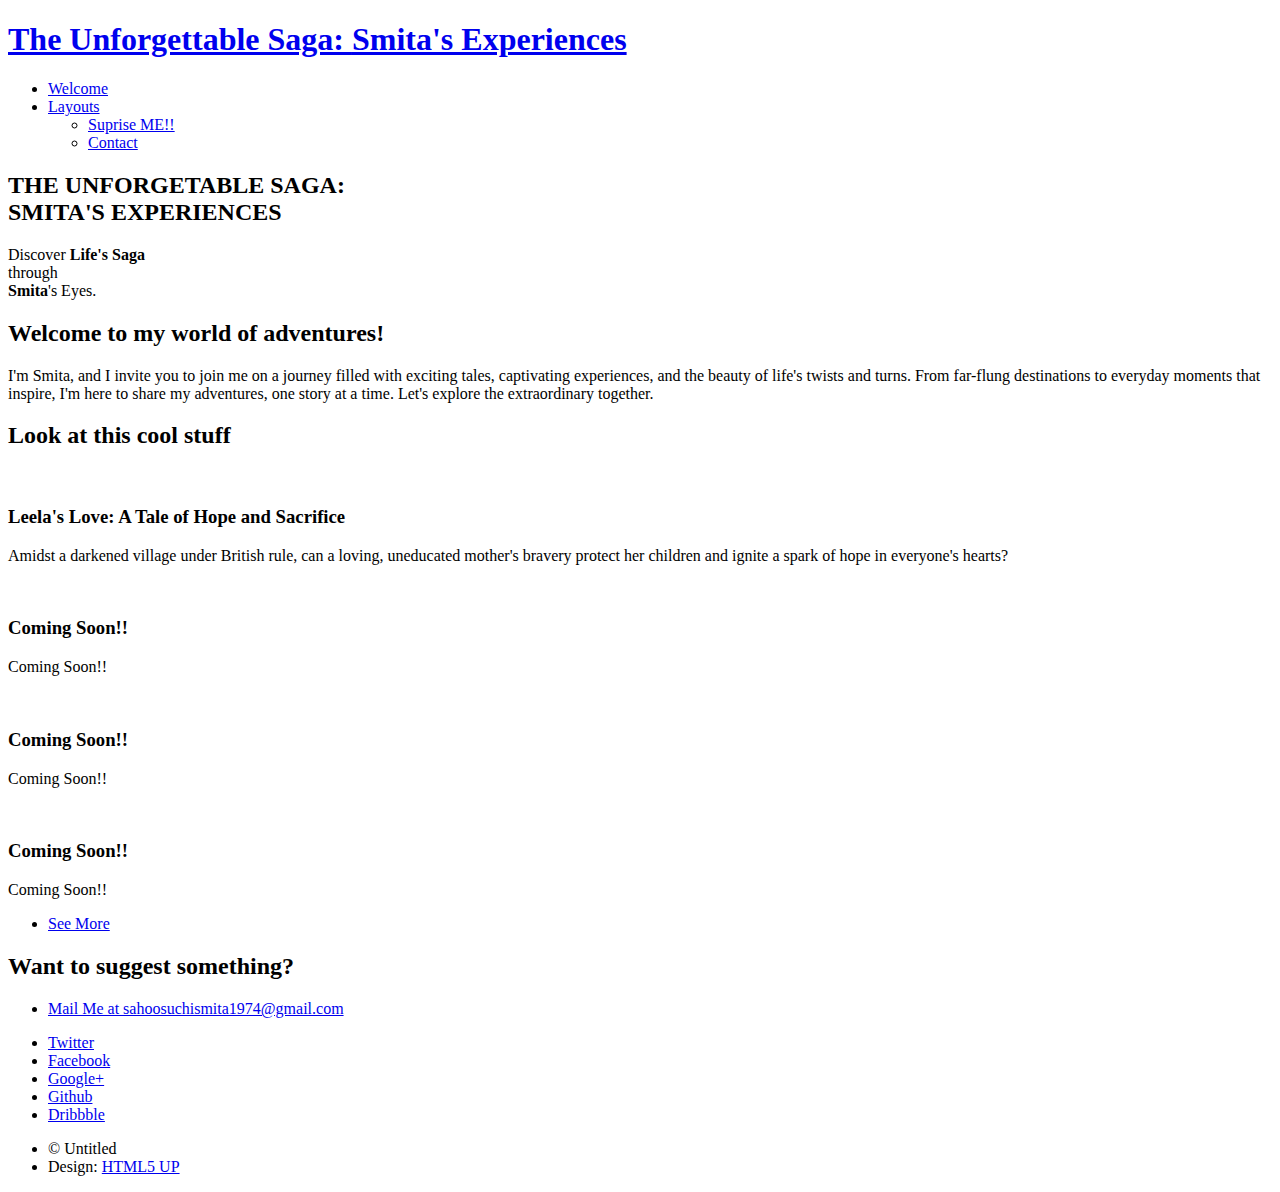
==== index.html @ 75e1d194 "Add files via upload" ====
<!DOCTYPE HTML>
<!--
	Twenty by HTML5 UP
	html5up.net | @ajlkn
	Free for personal and commercial use under the CCA 3.0 license (html5up.net/license)
-->
<html>
	<head>
		<title>Adventures of Smita</title>
		<meta charset="utf-8" />
		<meta name="viewport" content="width=device-width, initial-scale=1, user-scalable=no" />
		<link rel="stylesheet" href="assets/css/main.css" />
		<noscript><link rel="stylesheet" href="assets/css/noscript.css" /></noscript>
		<link rel="preconnect" href="https://fonts.googleapis.com">
		<link rel="preconnect" href="https://fonts.gstatic.com" crossorigin>
		<link href="https://fonts.googleapis.com/css2?family=Poppins:ital,wght@0,300;0,400;0,500;1,300&display=swap" rel="stylesheet">
	</head>
	<body class="index is-preload">
		<div id="page-wrapper">

			<!-- Header -->
				<header id="header" class="alt">
					 
					<h1 id="logo"><a href="index.html">The Unforgettable Saga: <span>Smita's Experiences</span></a></h1>
					<nav id="nav">
						<ul>
							<li class="current"><a href="index.html">Welcome</a></li>
							<li class="submenu">
								<a href="#">Layouts</a>
								<ul>
									<!-- <li><a href="left-sidebar.html">Left Sidebar</a></li> -->
									<!-- <li><a href="right-sidebar.html">Right Sidebar</a></li> -->
									<li><a href="no-sidebar.html">Suprise ME!!</a></li>
									<li><a href="contact.html">Contact</a></li>
									<!-- <li class="submenu">
										<a href="#">Submenu</a>
										<ul>
											<li><a href="#">Dolore Sed</a></li>
											<li><a href="#">Consequat</a></li>
											<li><a href="#">Lorem Magna</a></li>
											<li><a href="#">Sed Magna</a></li>
											<li><a href="#">Ipsum Nisl</a></li>
										</ul>
									</li> -->
								</ul>
							</li>
							<!-- <li><a href="#" class="button primary">Sign Up</a></li> -->
						</ul>
					</nav>
				</header>

			<!-- Banner -->
				<section id="banner">

					<!--
						".inner" is set up as an inline-block so it automatically expands
						in both directions to fit whatever's inside it. This means it won't
						automatically wrap lines, so be sure to use line breaks where
						appropriate (<br />).
					-->
					<div class="inner">
						<!-- The Unforgettable Saga: Smita's Experiences -->
						<header>
							<h2>THE UNFORGETABLE SAGA: <br/>SMITA'S EXPERIENCES</h2>
						</header>
						 
						<p>Discover <strong>Life's Saga</strong>
						<br />
						through
						<br />
						<strong>Smita</strong>'s Eyes.</p>
						<!-- <footer>
							<ul class="buttons stacked">
								<li><a href="#main" class="button fit scrolly">Tell Me More</a></li>
							</ul>
						</footer> -->

					</div>

				</section>

			<!-- Main -->
				<article id="main">

					<header class="special container">
						<span class="icon solid fa-chart-bar"></span>
						<h2><strong>Welcome</strong> to my world of adventures!</h2>
						<p>
							I'm Smita, and I invite you to join me on a journey filled with exciting tales, captivating experiences, and the beauty of life's twists and turns. From far-flung destinations to everyday moments that inspire, I'm here to share my adventures, one story at a time. Let's explore the extraordinary together.
						</p>
						<!-- <p>Turns out <strong>Twenty</strong> was the best I could come up with. Anyway, lame name aside,
						<br />
						it's minimally designed, fully responsive, built on HTML5/CSS3,
						and, like all my stuff,
						<br />
						released for free under the <a href="http://html5up.net/license">Creative Commons Attribution 3.0</a> license. Have fun!</p> -->
					</header>

					<!-- One -->
						<!-- <section class="wrapper style2 container special-alt">
							<div class="row gtr-50">
								<div class="col-8 col-12-narrower">

									<header>
										<h2>Behold the <strong>icons</strong> that visualize what you’re all about. or just take up space. your call bro.</h2>
									</header>
									<p>Sed tristique purus vitae volutpat ultrices. Aliquam eu elit eget arcu comteger ut fermentum lorem. Lorem ipsum dolor sit amet. Sed tristique purus vitae volutpat ultrices. eu elit eget commodo. Sed tristique purus vitae volutpat ultrices. Aliquam eu elit eget arcu commodo.</p>
									<footer>
										<ul class="buttons">
											<li><a href="#" class="button">Find Out More</a></li>
										</ul>
									</footer>

								</div>
								<div class="col-4 col-12-narrower imp-narrower">

									<ul class="featured-icons">
										<li><span class="icon fa-clock"><span class="label">Feature 1</span></span></li>
										<li><span class="icon solid fa-volume-up"><span class="label">Feature 2</span></span></li>
										<li><span class="icon solid fa-laptop"><span class="label">Feature 3</span></span></li>
										<li><span class="icon solid fa-inbox"><span class="label">Feature 4</span></span></li>
										<li><span class="icon solid fa-lock"><span class="label">Feature 5</span></span></li>
										<li><span class="icon solid fa-cog"><span class="label">Feature 6</span></span></li>
									</ul>

								</div>
							</div>
						</section> -->
					<!-- Header For Two -->
					<!-- <section class="wrapper style2 container special-alt"><center><Strong><h2>Hello</h2></Strong></center></section> -->
					<!-- <strong><center><Strong>Hello</Strong>Hello</center></strong> -->
					<!-- Two -->
						<!-- <section class="wrapper style1 container special">
							<div class="row">
								<div class="col-4 col-12-narrower">

									<section>
										<span class="icon solid featured fa-check"></span>
										<header>
											<h3>This is Something</h3>
										</header>
										<p>Sed tristique purus vitae volutpat ultrices. Aliquam eu elit eget arcu commodo suscipit dolor nec nibh. Proin a ullamcorper elit, et sagittis turpis. Integer ut fermentum.</p>
									</section>

								</div>
								<div class="col-4 col-12-narrower">

									<section>
										<span class="icon solid featured fa-check"></span>
										<header>
											<h3>Also Something</h3>
										</header>
										<p>Sed tristique purus vitae volutpat ultrices. Aliquam eu elit eget arcu commodo suscipit dolor nec nibh. Proin a ullamcorper elit, et sagittis turpis. Integer ut fermentum.</p>
									</section>

								</div>
								<div class="col-4 col-12-narrower">

									<section>
										<span class="icon solid featured fa-check"></span>
										<header>
											<h3>Probably Something</h3>
										</header>
										<p>Sed tristique purus vitae volutpat ultrices. Aliquam eu elit eget arcu commodo suscipit dolor nec nibh. Proin a ullamcorper elit, et sagittis turpis. Integer ut fermentum.</p>
									</section>

								</div>
							</div>
						</section> -->

					<!-- Three -->
						<section class="wrapper style3 container special">

							<header class="major">
								<h2>Look at this <strong>cool stuff</strong></h2>
							</header>

							<div class="row">
								<div class="col-6 col-12-narrower">

									<section>
										<a href="no-sidebar.html" class="image featured"><img src="images/pic01.jpg" alt="" /></a>
										<header>
											<h3>Leela's Love: A Tale of Hope and Sacrifice</h3>
										</header>
										<p>Amidst a darkened village under British rule, can a loving, uneducated mother's bravery protect her children and ignite a spark of hope in everyone's hearts?</p>
									</section>

								</div>
								<div class="col-6 col-12-narrower">

									<section>
										<a href="#" class="image featured"><img src="images/pic02.jpg" alt="" /></a>
										<header>
											<h3>Coming Soon!!</h3>
										</header>
										<p>Coming Soon!!</p>
									</section>

								</div>
							</div>
							<div class="row">
								<div class="col-6 col-12-narrower">

									<section>
										<a href="#" class="image featured"><img src="images/pic03.jpg" alt="" /></a>
										<header>
											<h3>Coming Soon!!</h3>
										</header>
										<p>Coming Soon!!</p>
									</section>

								</div>
								<div class="col-6 col-12-narrower">

									<section>
										<a href="#" class="image featured"><img src="images/pic04.jpg" alt="" /></a>
										<header>
											<h3>Coming Soon!!</h3>
										</header>
										<p>Coming Soon!!</p>
									</section>

								</div>
							</div>

							<footer class="major">
								<ul class="buttons">
									<li><a href="#" class="button">See More</a></li>
								</ul>
							</footer>

						</section>

				</article>

			<!-- CTA -->
				<section id="cta">

					<header>
						<h2>Want to <strong>suggest something</strong>?</h2>
						<!-- <p>Proin a ullamcorper elit, et sagittis turpis integer ut fermentum.</p> -->
					</header>
					<footer>
						<ul class="buttons">
							<li><p><a href="mailto:sahoosuchismita1974@gmail.com" class="button primary">Mail Me at sahoosuchismita1974@gmail.com</a></p></li>
							<!-- <li><a href="#" class="button">LOL Wut</a></li> -->
						</ul>
					</footer>

				</section>

			<!-- Footer -->
				<footer id="footer">

					<ul class="icons">
						<li><a href="#" class="icon brands circle fa-twitter"><span class="label">Twitter</span></a></li>
						<li><a href="#" class="icon brands circle fa-facebook-f"><span class="label">Facebook</span></a></li>
						<li><a href="#" class="icon brands circle fa-google-plus-g"><span class="label">Google+</span></a></li>
						<li><a href="#" class="icon brands circle fa-github"><span class="label">Github</span></a></li>
						<li><a href="#" class="icon brands circle fa-dribbble"><span class="label">Dribbble</span></a></li>
					</ul>

					<ul class="copyright">
						<li>&copy; Untitled</li><li>Design: <a href="http://html5up.net">HTML5 UP</a></li>
					</ul>

				</footer>

		</div>

		<!-- Scripts -->
			<script src="assets/js/jquery.min.js"></script>
			<script src="assets/js/jquery.dropotron.min.js"></script>
			<script src="assets/js/jquery.scrolly.min.js"></script>
			<script src="assets/js/jquery.scrollex.min.js"></script>
			<script src="assets/js/browser.min.js"></script>
			<script src="assets/js/breakpoints.min.js"></script>
			<script src="assets/js/util.js"></script>
			<script src="assets/js/main.js"></script>

	</body>
</html>
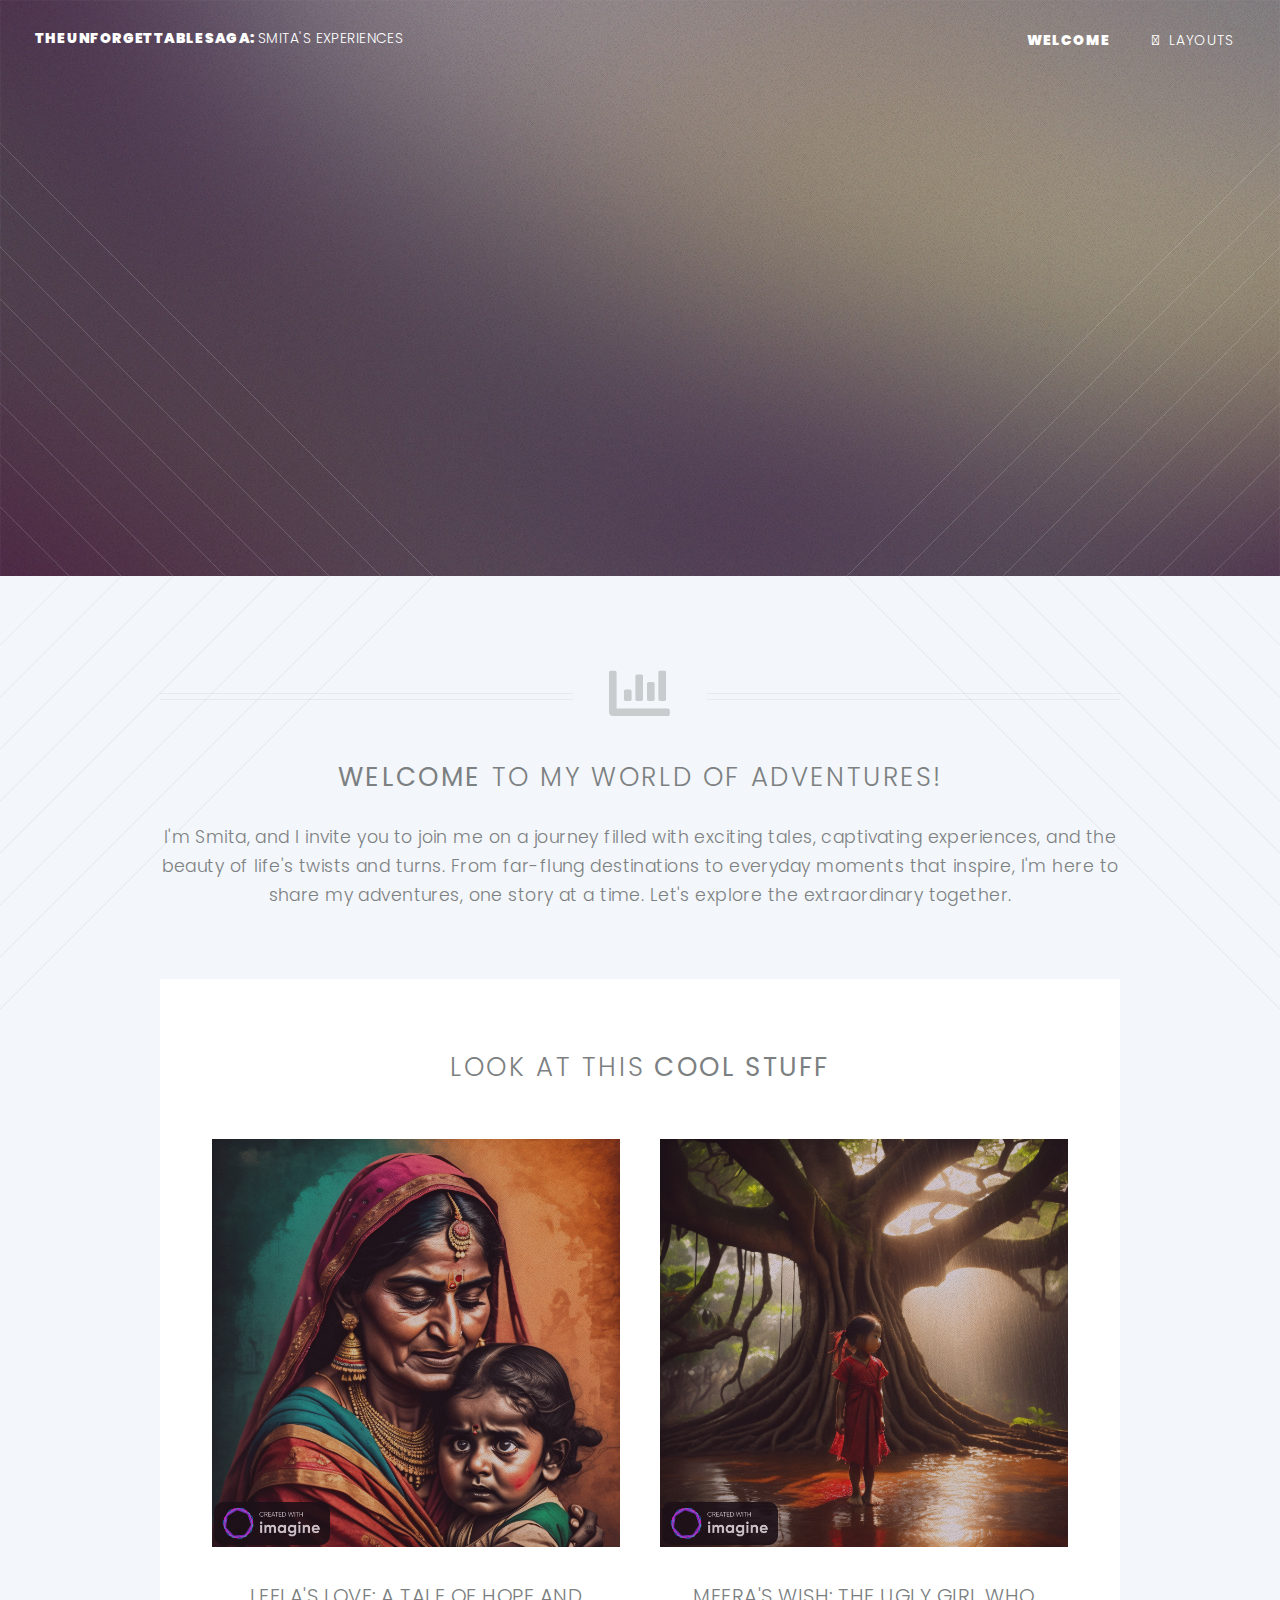
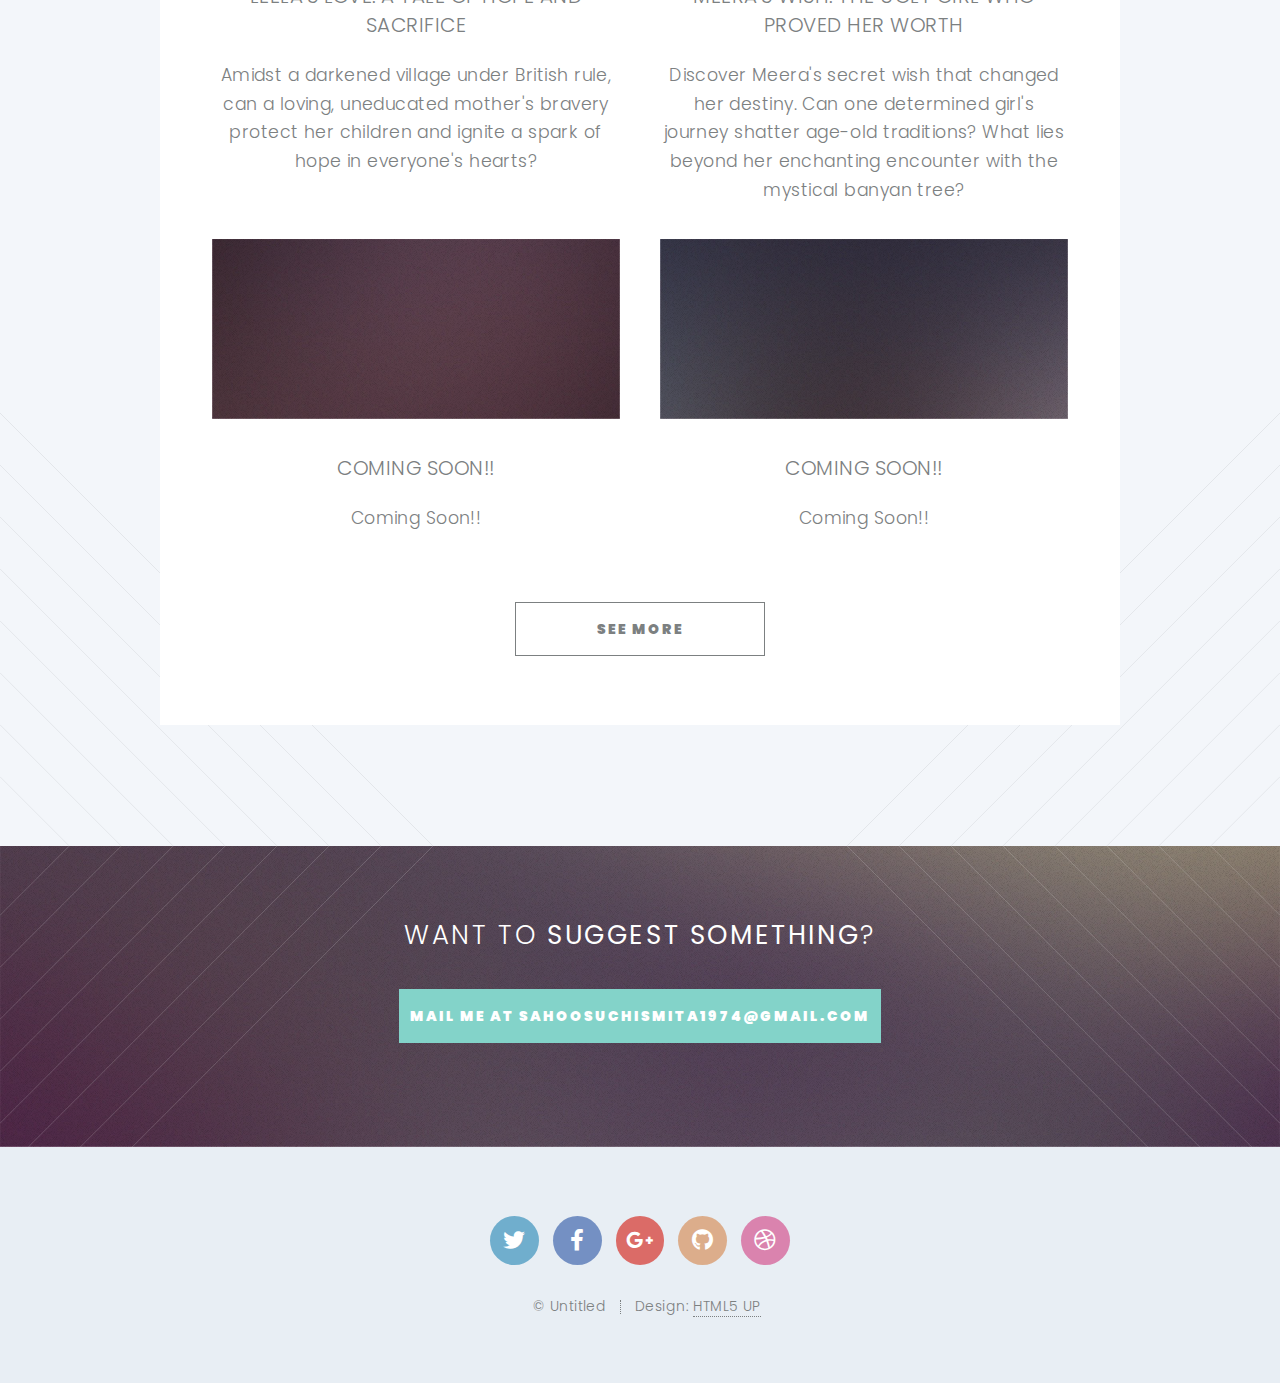
==== commit 26fa68b9: "Update index.html" ====
--- a/index.html
+++ b/index.html
@@ -190,11 +190,11 @@
 								<div class="col-6 col-12-narrower">
 
 									<section>
-										<a href="#" class="image featured"><img src="images/pic02.jpg" alt="" /></a>
-										<header>
-											<h3>Coming Soon!!</h3>
-										</header>
-										<p>Coming Soon!!</p>
+										<a href="https://medium.com/@sahoosuchismita1974/meeras-wish-the-ugly-girl-who-proved-her-worth-233c1ac9e55" class="image featured"><img src="images/pic_s2.jpg" alt="" /></a>
+										<header>
+											<h3>Meera's Wish: The Ugly Girl Who Proved Her Worth</h3>
+										</header>
+										<p>Discover Meera's secret wish that changed her destiny. Can one determined girl's journey shatter age-old traditions? What lies beyond her enchanting encounter with the mystical banyan tree?</p>
 									</section>
 
 								</div>
@@ -280,4 +280,4 @@
 			<script src="assets/js/main.js"></script>
 
 	</body>
-</html>+</html>
--- a/assets/css/main.css
+++ b/assets/css/main.css
@@ -0,0 +1,3346 @@
+@import url("fontawesome-all.min.css");
+@import url("https://fonts.googleapis.com/css?family=Lato:300,400,900");
+
+/*
+	Twenty by HTML5 UP
+	html5up.net | @ajlkn
+	Free for personal and commercial use under the CCA 3.0 license (html5up.net/license)
+*/
+
+html, body, div, span, applet, object,
+iframe, h1, h2, h3, h4, h5, h6, p, blockquote,
+pre, a, abbr, acronym, address, big, cite,
+code, del, dfn, em, img, ins, kbd, q, s, samp,
+small, strike, strong, sub, sup, tt, var, b,
+u, i, center, dl, dt, dd, ol, ul, li, fieldset,
+form, label, legend, table, caption, tbody,
+tfoot, thead, tr, th, td, article, aside,
+canvas, details, embed, figure, figcaption,
+footer, header, hgroup, menu, nav, output, ruby,
+section, summary, time, mark, audio, video {
+	margin: 0;
+	padding: 0;
+	border: 0;
+	font-size: 100%;
+	font: inherit;
+	vertical-align: baseline;}
+
+article, aside, details, figcaption, figure,
+footer, header, hgroup, menu, nav, section {
+	display: block;}
+
+body {
+	line-height: 1;
+}
+
+ol, ul {
+	list-style: none;
+}
+
+blockquote, q {
+	quotes: none;
+}
+
+	blockquote:before, blockquote:after, q:before, q:after {
+		content: '';
+		content: none;
+	}
+
+table {
+	border-collapse: collapse;
+	border-spacing: 0;
+}
+
+body {
+	-webkit-text-size-adjust: none;
+}
+
+mark {
+	background-color: transparent;
+	color: inherit;
+}
+
+input::-moz-focus-inner {
+	border: 0;
+	padding: 0;
+}
+
+input, select, textarea {
+	-moz-appearance: none;
+	-webkit-appearance: none;
+	-ms-appearance: none;
+	appearance: none;
+}
+
+/* Basic */
+
+	html {
+		box-sizing: border-box;
+	}
+
+	*, *:before, *:after {
+		box-sizing: inherit;
+	}
+
+	body {
+		background: #f3f6fa;
+	}
+
+		body.is-preload *, body.is-preload *:before, body.is-preload *:after {
+			-moz-animation: none !important;
+			-webkit-animation: none !important;
+			-ms-animation: none !important;
+			animation: none !important;
+			-moz-transition: none !important;
+			-webkit-transition: none !important;
+			-ms-transition: none !important;
+			transition: none !important;
+		}
+
+	body, input, select, textarea {
+		color: #7c8081;
+		font-family: 'Lato', sans-serif;
+		font-family: 'Poppins', sans-serif;
+		font-size: 15pt;
+		font-weight: 300;
+		letter-spacing: 0.025em;
+		line-height: 1.75em;
+	}
+
+	a {
+		-moz-transition: color 0.2s ease-in-out, border-color 0.2s ease-in-out, background-color 0.2s ease-in-out;
+		-webkit-transition: color 0.2s ease-in-out, border-color 0.2s ease-in-out, background-color 0.2s ease-in-out;
+		-ms-transition: color 0.2s ease-in-out, border-color 0.2s ease-in-out, background-color 0.2s ease-in-out;
+		transition: color 0.2s ease-in-out, border-color 0.2s ease-in-out, background-color 0.2s ease-in-out;
+		color: #3fb1a3;
+		text-decoration: none;
+		border-bottom: dotted 1px;
+	}
+
+		a:hover {
+			border-bottom-color: transparent;
+		}
+
+	strong, b {
+		font-weight: 400;
+	}
+
+	p, ul, ol, dl, table, blockquote {
+		margin: 0 0 2em 0;
+	}
+
+	h1, h2, h3, h4, h5, h6 {
+		color: inherit;
+		font-weight: 300;
+		line-height: 1.75em;
+		margin-bottom: 1em;
+		text-transform: uppercase;
+	}
+
+		h1 a, h2 a, h3 a, h4 a, h5 a, h6 a {
+			color: inherit;
+			text-decoration: none;
+			border: 0;
+		}
+
+	h2 {
+		font-size: 1.5em;
+		letter-spacing: 0.1em;
+	}
+
+	h3 {
+		font-size: 1.15em;
+		letter-spacing: 0.025em;
+	}
+
+	sub {
+		font-size: 0.8em;
+		position: relative;
+		top: 0.5em;
+	}
+
+	sup {
+		font-size: 0.8em;
+		position: relative;
+		top: -0.5em;
+	}
+
+	hr {
+		border-top: solid 1px rgba(124, 128, 129, 0.2);
+		border: 0;
+		margin-bottom: 1.5em;
+	}
+
+	blockquote {
+		border-left: solid 0.5em rgba(124, 128, 129, 0.2);
+		font-style: italic;
+		padding: 1em 0 1em 2em;
+	}
+
+/* Container */
+
+	.container {
+		margin: 0 auto;
+		max-width: 100%;
+		width: 1400px;
+	}
+
+		.container.medium {
+			width: 1050px;
+		}
+
+		@media screen and (max-width: 1680px) {
+
+			.container {
+				width: 1200px;
+			}
+
+				.container.medium {
+					width: 900px;
+				}
+
+		}
+
+		@media screen and (max-width: 1280px) {
+
+			.container {
+				width: 960px;
+			}
+
+				.container.medium {
+					width: 735px;
+				}
+
+		}
+
+		@media screen and (max-width: 980px) {
+
+			.container {
+				width: 95%;
+			}
+
+				.container.medium {
+					width: 71.25%;
+				}
+
+		}
+
+		@media screen and (max-width: 840px) {
+
+			.container {
+				width: 95%;
+			}
+
+				.container.medium {
+					width: 95%;
+				}
+
+		}
+
+		@media screen and (max-width: 736px) {
+
+			.container {
+				width: 100%;
+			}
+
+				.container.medium {
+					width: 100%;
+				}
+
+		}
+
+/* Row */
+
+	.row {
+		display: flex;
+		flex-wrap: wrap;
+		box-sizing: border-box;
+		align-items: stretch;
+	}
+
+		.row > * {
+			box-sizing: border-box;
+		}
+
+		.row.gtr-uniform > * > :last-child {
+			margin-bottom: 0;
+		}
+
+		.row.aln-left {
+			justify-content: flex-start;
+		}
+
+		.row.aln-center {
+			justify-content: center;
+		}
+
+		.row.aln-right {
+			justify-content: flex-end;
+		}
+
+		.row.aln-top {
+			align-items: flex-start;
+		}
+
+		.row.aln-middle {
+			align-items: center;
+		}
+
+		.row.aln-bottom {
+			align-items: flex-end;
+		}
+
+		.row > .imp {
+			order: -1;
+		}
+
+		.row > .col-1 {
+			width: 8.33333%;
+		}
+
+		.row > .off-1 {
+			margin-left: 8.33333%;
+		}
+
+		.row > .col-2 {
+			width: 16.66667%;
+		}
+
+		.row > .off-2 {
+			margin-left: 16.66667%;
+		}
+
+		.row > .col-3 {
+			width: 25%;
+		}
+
+		.row > .off-3 {
+			margin-left: 25%;
+		}
+
+		.row > .col-4 {
+			width: 33.33333%;
+		}
+
+		.row > .off-4 {
+			margin-left: 33.33333%;
+		}
+
+		.row > .col-5 {
+			width: 41.66667%;
+		}
+
+		.row > .off-5 {
+			margin-left: 41.66667%;
+		}
+
+		.row > .col-6 {
+			width: 50%;
+		}
+
+		.row > .off-6 {
+			margin-left: 50%;
+		}
+
+		.row > .col-7 {
+			width: 58.33333%;
+		}
+
+		.row > .off-7 {
+			margin-left: 58.33333%;
+		}
+
+		.row > .col-8 {
+			width: 66.66667%;
+		}
+
+		.row > .off-8 {
+			margin-left: 66.66667%;
+		}
+
+		.row > .col-9 {
+			width: 75%;
+		}
+
+		.row > .off-9 {
+			margin-left: 75%;
+		}
+
+		.row > .col-10 {
+			width: 83.33333%;
+		}
+
+		.row > .off-10 {
+			margin-left: 83.33333%;
+		}
+
+		.row > .col-11 {
+			width: 91.66667%;
+		}
+
+		.row > .off-11 {
+			margin-left: 91.66667%;
+		}
+
+		.row > .col-12 {
+			width: 100%;
+		}
+
+		.row > .off-12 {
+			margin-left: 100%;
+		}
+
+		.row.gtr-0 {
+			margin-top: 0px;
+			margin-left: 0px;
+		}
+
+			.row.gtr-0 > * {
+				padding: 0px 0 0 0px;
+			}
+
+			.row.gtr-0.gtr-uniform {
+				margin-top: 0px;
+			}
+
+				.row.gtr-0.gtr-uniform > * {
+					padding-top: 0px;
+				}
+
+		.row.gtr-25 {
+			margin-top: -12.5px;
+			margin-left: -12.5px;
+		}
+
+			.row.gtr-25 > * {
+				padding: 12.5px 0 0 12.5px;
+			}
+
+			.row.gtr-25.gtr-uniform {
+				margin-top: -12.5px;
+			}
+
+				.row.gtr-25.gtr-uniform > * {
+					padding-top: 12.5px;
+				}
+
+		.row.gtr-50 {
+			margin-top: -25px;
+			margin-left: -25px;
+		}
+
+			.row.gtr-50 > * {
+				padding: 25px 0 0 25px;
+			}
+
+			.row.gtr-50.gtr-uniform {
+				margin-top: -25px;
+			}
+
+				.row.gtr-50.gtr-uniform > * {
+					padding-top: 25px;
+				}
+
+		.row {
+			margin-top: -50px;
+			margin-left: -50px;
+		}
+
+			.row > * {
+				padding: 50px 0 0 50px;
+			}
+
+			.row.gtr-uniform {
+				margin-top: -50px;
+			}
+
+				.row.gtr-uniform > * {
+					padding-top: 50px;
+				}
+
+		.row.gtr-150 {
+			margin-top: -75px;
+			margin-left: -75px;
+		}
+
+			.row.gtr-150 > * {
+				padding: 75px 0 0 75px;
+			}
+
+			.row.gtr-150.gtr-uniform {
+				margin-top: -75px;
+			}
+
+				.row.gtr-150.gtr-uniform > * {
+					padding-top: 75px;
+				}
+
+		.row.gtr-200 {
+			margin-top: -100px;
+			margin-left: -100px;
+		}
+
+			.row.gtr-200 > * {
+				padding: 100px 0 0 100px;
+			}
+
+			.row.gtr-200.gtr-uniform {
+				margin-top: -100px;
+			}
+
+				.row.gtr-200.gtr-uniform > * {
+					padding-top: 100px;
+				}
+
+		@media screen and (max-width: 1680px) {
+
+			.row {
+				display: flex;
+				flex-wrap: wrap;
+				box-sizing: border-box;
+				align-items: stretch;
+			}
+
+				.row > * {
+					box-sizing: border-box;
+				}
+
+				.row.gtr-uniform > * > :last-child {
+					margin-bottom: 0;
+				}
+
+				.row.aln-left {
+					justify-content: flex-start;
+				}
+
+				.row.aln-center {
+					justify-content: center;
+				}
+
+				.row.aln-right {
+					justify-content: flex-end;
+				}
+
+				.row.aln-top {
+					align-items: flex-start;
+				}
+
+				.row.aln-middle {
+					align-items: center;
+				}
+
+				.row.aln-bottom {
+					align-items: flex-end;
+				}
+
+				.row > .imp-wide {
+					order: -1;
+				}
+
+				.row > .col-1-wide {
+					width: 8.33333%;
+				}
+
+				.row > .off-1-wide {
+					margin-left: 8.33333%;
+				}
+
+				.row > .col-2-wide {
+					width: 16.66667%;
+				}
+
+				.row > .off-2-wide {
+					margin-left: 16.66667%;
+				}
+
+				.row > .col-3-wide {
+					width: 25%;
+				}
+
+				.row > .off-3-wide {
+					margin-left: 25%;
+				}
+
+				.row > .col-4-wide {
+					width: 33.33333%;
+				}
+
+				.row > .off-4-wide {
+					margin-left: 33.33333%;
+				}
+
+				.row > .col-5-wide {
+					width: 41.66667%;
+				}
+
+				.row > .off-5-wide {
+					margin-left: 41.66667%;
+				}
+
+				.row > .col-6-wide {
+					width: 50%;
+				}
+
+				.row > .off-6-wide {
+					margin-left: 50%;
+				}
+
+				.row > .col-7-wide {
+					width: 58.33333%;
+				}
+
+				.row > .off-7-wide {
+					margin-left: 58.33333%;
+				}
+
+				.row > .col-8-wide {
+					width: 66.66667%;
+				}
+
+				.row > .off-8-wide {
+					margin-left: 66.66667%;
+				}
+
+				.row > .col-9-wide {
+					width: 75%;
+				}
+
+				.row > .off-9-wide {
+					margin-left: 75%;
+				}
+
+				.row > .col-10-wide {
+					width: 83.33333%;
+				}
+
+				.row > .off-10-wide {
+					margin-left: 83.33333%;
+				}
+
+				.row > .col-11-wide {
+					width: 91.66667%;
+				}
+
+				.row > .off-11-wide {
+					margin-left: 91.66667%;
+				}
+
+				.row > .col-12-wide {
+					width: 100%;
+				}
+
+				.row > .off-12-wide {
+					margin-left: 100%;
+				}
+
+				.row.gtr-0 {
+					margin-top: 0px;
+					margin-left: 0px;
+				}
+
+					.row.gtr-0 > * {
+						padding: 0px 0 0 0px;
+					}
+
+					.row.gtr-0.gtr-uniform {
+						margin-top: 0px;
+					}
+
+						.row.gtr-0.gtr-uniform > * {
+							padding-top: 0px;
+						}
+
+				.row.gtr-25 {
+					margin-top: -10px;
+					margin-left: -10px;
+				}
+
+					.row.gtr-25 > * {
+						padding: 10px 0 0 10px;
+					}
+
+					.row.gtr-25.gtr-uniform {
+						margin-top: -10px;
+					}
+
+						.row.gtr-25.gtr-uniform > * {
+							padding-top: 10px;
+						}
+
+				.row.gtr-50 {
+					margin-top: -20px;
+					margin-left: -20px;
+				}
+
+					.row.gtr-50 > * {
+						padding: 20px 0 0 20px;
+					}
+
+					.row.gtr-50.gtr-uniform {
+						margin-top: -20px;
+					}
+
+						.row.gtr-50.gtr-uniform > * {
+							padding-top: 20px;
+						}
+
+				.row {
+					margin-top: -40px;
+					margin-left: -40px;
+				}
+
+					.row > * {
+						padding: 40px 0 0 40px;
+					}
+
+					.row.gtr-uniform {
+						margin-top: -40px;
+					}
+
+						.row.gtr-uniform > * {
+							padding-top: 40px;
+						}
+
+				.row.gtr-150 {
+					margin-top: -60px;
+					margin-left: -60px;
+				}
+
+					.row.gtr-150 > * {
+						padding: 60px 0 0 60px;
+					}
+
+					.row.gtr-150.gtr-uniform {
+						margin-top: -60px;
+					}
+
+						.row.gtr-150.gtr-uniform > * {
+							padding-top: 60px;
+						}
+
+				.row.gtr-200 {
+					margin-top: -80px;
+					margin-left: -80px;
+				}
+
+					.row.gtr-200 > * {
+						padding: 80px 0 0 80px;
+					}
+
+					.row.gtr-200.gtr-uniform {
+						margin-top: -80px;
+					}
+
+						.row.gtr-200.gtr-uniform > * {
+							padding-top: 80px;
+						}
+
+		}
+
+		@media screen and (max-width: 1280px) {
+
+			.row {
+				display: flex;
+				flex-wrap: wrap;
+				box-sizing: border-box;
+				align-items: stretch;
+			}
+
+				.row > * {
+					box-sizing: border-box;
+				}
+
+				.row.gtr-uniform > * > :last-child {
+					margin-bottom: 0;
+				}
+
+				.row.aln-left {
+					justify-content: flex-start;
+				}
+
+				.row.aln-center {
+					justify-content: center;
+				}
+
+				.row.aln-right {
+					justify-content: flex-end;
+				}
+
+				.row.aln-top {
+					align-items: flex-start;
+				}
+
+				.row.aln-middle {
+					align-items: center;
+				}
+
+				.row.aln-bottom {
+					align-items: flex-end;
+				}
+
+				.row > .imp-normal {
+					order: -1;
+				}
+
+				.row > .col-1-normal {
+					width: 8.33333%;
+				}
+
+				.row > .off-1-normal {
+					margin-left: 8.33333%;
+				}
+
+				.row > .col-2-normal {
+					width: 16.66667%;
+				}
+
+				.row > .off-2-normal {
+					margin-left: 16.66667%;
+				}
+
+				.row > .col-3-normal {
+					width: 25%;
+				}
+
+				.row > .off-3-normal {
+					margin-left: 25%;
+				}
+
+				.row > .col-4-normal {
+					width: 33.33333%;
+				}
+
+				.row > .off-4-normal {
+					margin-left: 33.33333%;
+				}
+
+				.row > .col-5-normal {
+					width: 41.66667%;
+				}
+
+				.row > .off-5-normal {
+					margin-left: 41.66667%;
+				}
+
+				.row > .col-6-normal {
+					width: 50%;
+				}
+
+				.row > .off-6-normal {
+					margin-left: 50%;
+				}
+
+				.row > .col-7-normal {
+					width: 58.33333%;
+				}
+
+				.row > .off-7-normal {
+					margin-left: 58.33333%;
+				}
+
+				.row > .col-8-normal {
+					width: 66.66667%;
+				}
+
+				.row > .off-8-normal {
+					margin-left: 66.66667%;
+				}
+
+				.row > .col-9-normal {
+					width: 75%;
+				}
+
+				.row > .off-9-normal {
+					margin-left: 75%;
+				}
+
+				.row > .col-10-normal {
+					width: 83.33333%;
+				}
+
+				.row > .off-10-normal {
+					margin-left: 83.33333%;
+				}
+
+				.row > .col-11-normal {
+					width: 91.66667%;
+				}
+
+				.row > .off-11-normal {
+					margin-left: 91.66667%;
+				}
+
+				.row > .col-12-normal {
+					width: 100%;
+				}
+
+				.row > .off-12-normal {
+					margin-left: 100%;
+				}
+
+				.row.gtr-0 {
+					margin-top: 0px;
+					margin-left: 0px;
+				}
+
+					.row.gtr-0 > * {
+						padding: 0px 0 0 0px;
+					}
+
+					.row.gtr-0.gtr-uniform {
+						margin-top: 0px;
+					}
+
+						.row.gtr-0.gtr-uniform > * {
+							padding-top: 0px;
+						}
+
+				.row.gtr-25 {
+					margin-top: -10px;
+					margin-left: -10px;
+				}
+
+					.row.gtr-25 > * {
+						padding: 10px 0 0 10px;
+					}
+
+					.row.gtr-25.gtr-uniform {
+						margin-top: -10px;
+					}
+
+						.row.gtr-25.gtr-uniform > * {
+							padding-top: 10px;
+						}
+
+				.row.gtr-50 {
+					margin-top: -20px;
+					margin-left: -20px;
+				}
+
+					.row.gtr-50 > * {
+						padding: 20px 0 0 20px;
+					}
+
+					.row.gtr-50.gtr-uniform {
+						margin-top: -20px;
+					}
+
+						.row.gtr-50.gtr-uniform > * {
+							padding-top: 20px;
+						}
+
+				.row {
+					margin-top: -40px;
+					margin-left: -40px;
+				}
+
+					.row > * {
+						padding: 40px 0 0 40px;
+					}
+
+					.row.gtr-uniform {
+						margin-top: -40px;
+					}
+
+						.row.gtr-uniform > * {
+							padding-top: 40px;
+						}
+
+				.row.gtr-150 {
+					margin-top: -60px;
+					margin-left: -60px;
+				}
+
+					.row.gtr-150 > * {
+						padding: 60px 0 0 60px;
+					}
+
+					.row.gtr-150.gtr-uniform {
+						margin-top: -60px;
+					}
+
+						.row.gtr-150.gtr-uniform > * {
+							padding-top: 60px;
+						}
+
+				.row.gtr-200 {
+					margin-top: -80px;
+					margin-left: -80px;
+				}
+
+					.row.gtr-200 > * {
+						padding: 80px 0 0 80px;
+					}
+
+					.row.gtr-200.gtr-uniform {
+						margin-top: -80px;
+					}
+
+						.row.gtr-200.gtr-uniform > * {
+							padding-top: 80px;
+						}
+
+		}
+
+		@media screen and (max-width: 980px) {
+
+			.row {
+				display: flex;
+				flex-wrap: wrap;
+				box-sizing: border-box;
+				align-items: stretch;
+			}
+
+				.row > * {
+					box-sizing: border-box;
+				}
+
+				.row.gtr-uniform > * > :last-child {
+					margin-bottom: 0;
+				}
+
+				.row.aln-left {
+					justify-content: flex-start;
+				}
+
+				.row.aln-center {
+					justify-content: center;
+				}
+
+				.row.aln-right {
+					justify-content: flex-end;
+				}
+
+				.row.aln-top {
+					align-items: flex-start;
+				}
+
+				.row.aln-middle {
+					align-items: center;
+				}
+
+				.row.aln-bottom {
+					align-items: flex-end;
+				}
+
+				.row > .imp-narrow {
+					order: -1;
+				}
+
+				.row > .col-1-narrow {
+					width: 8.33333%;
+				}
+
+				.row > .off-1-narrow {
+					margin-left: 8.33333%;
+				}
+
+				.row > .col-2-narrow {
+					width: 16.66667%;
+				}
+
+				.row > .off-2-narrow {
+					margin-left: 16.66667%;
+				}
+
+				.row > .col-3-narrow {
+					width: 25%;
+				}
+
+				.row > .off-3-narrow {
+					margin-left: 25%;
+				}
+
+				.row > .col-4-narrow {
+					width: 33.33333%;
+				}
+
+				.row > .off-4-narrow {
+					margin-left: 33.33333%;
+				}
+
+				.row > .col-5-narrow {
+					width: 41.66667%;
+				}
+
+				.row > .off-5-narrow {
+					margin-left: 41.66667%;
+				}
+
+				.row > .col-6-narrow {
+					width: 50%;
+				}
+
+				.row > .off-6-narrow {
+					margin-left: 50%;
+				}
+
+				.row > .col-7-narrow {
+					width: 58.33333%;
+				}
+
+				.row > .off-7-narrow {
+					margin-left: 58.33333%;
+				}
+
+				.row > .col-8-narrow {
+					width: 66.66667%;
+				}
+
+				.row > .off-8-narrow {
+					margin-left: 66.66667%;
+				}
+
+				.row > .col-9-narrow {
+					width: 75%;
+				}
+
+				.row > .off-9-narrow {
+					margin-left: 75%;
+				}
+
+				.row > .col-10-narrow {
+					width: 83.33333%;
+				}
+
+				.row > .off-10-narrow {
+					margin-left: 83.33333%;
+				}
+
+				.row > .col-11-narrow {
+					width: 91.66667%;
+				}
+
+				.row > .off-11-narrow {
+					margin-left: 91.66667%;
+				}
+
+				.row > .col-12-narrow {
+					width: 100%;
+				}
+
+				.row > .off-12-narrow {
+					margin-left: 100%;
+				}
+
+				.row.gtr-0 {
+					margin-top: 0px;
+					margin-left: 0px;
+				}
+
+					.row.gtr-0 > * {
+						padding: 0px 0 0 0px;
+					}
+
+					.row.gtr-0.gtr-uniform {
+						margin-top: 0px;
+					}
+
+						.row.gtr-0.gtr-uniform > * {
+							padding-top: 0px;
+						}
+
+				.row.gtr-25 {
+					margin-top: -7.5px;
+					margin-left: -7.5px;
+				}
+
+					.row.gtr-25 > * {
+						padding: 7.5px 0 0 7.5px;
+					}
+
+					.row.gtr-25.gtr-uniform {
+						margin-top: -7.5px;
+					}
+
+						.row.gtr-25.gtr-uniform > * {
+							padding-top: 7.5px;
+						}
+
+				.row.gtr-50 {
+					margin-top: -15px;
+					margin-left: -15px;
+				}
+
+					.row.gtr-50 > * {
+						padding: 15px 0 0 15px;
+					}
+
+					.row.gtr-50.gtr-uniform {
+						margin-top: -15px;
+					}
+
+						.row.gtr-50.gtr-uniform > * {
+							padding-top: 15px;
+						}
+
+				.row {
+					margin-top: -30px;
+					margin-left: -30px;
+				}
+
+					.row > * {
+						padding: 30px 0 0 30px;
+					}
+
+					.row.gtr-uniform {
+						margin-top: -30px;
+					}
+
+						.row.gtr-uniform > * {
+							padding-top: 30px;
+						}
+
+				.row.gtr-150 {
+					margin-top: -45px;
+					margin-left: -45px;
+				}
+
+					.row.gtr-150 > * {
+						padding: 45px 0 0 45px;
+					}
+
+					.row.gtr-150.gtr-uniform {
+						margin-top: -45px;
+					}
+
+						.row.gtr-150.gtr-uniform > * {
+							padding-top: 45px;
+						}
+
+				.row.gtr-200 {
+					margin-top: -60px;
+					margin-left: -60px;
+				}
+
+					.row.gtr-200 > * {
+						padding: 60px 0 0 60px;
+					}
+
+					.row.gtr-200.gtr-uniform {
+						margin-top: -60px;
+					}
+
+						.row.gtr-200.gtr-uniform > * {
+							padding-top: 60px;
+						}
+
+		}
+
+		@media screen and (max-width: 840px) {
+
+			.row {
+				display: flex;
+				flex-wrap: wrap;
+				box-sizing: border-box;
+				align-items: stretch;
+			}
+
+				.row > * {
+					box-sizing: border-box;
+				}
+
+				.row.gtr-uniform > * > :last-child {
+					margin-bottom: 0;
+				}
+
+				.row.aln-left {
+					justify-content: flex-start;
+				}
+
+				.row.aln-center {
+					justify-content: center;
+				}
+
+				.row.aln-right {
+					justify-content: flex-end;
+				}
+
+				.row.aln-top {
+					align-items: flex-start;
+				}
+
+				.row.aln-middle {
+					align-items: center;
+				}
+
+				.row.aln-bottom {
+					align-items: flex-end;
+				}
+
+				.row > .imp-narrower {
+					order: -1;
+				}
+
+				.row > .col-1-narrower {
+					width: 8.33333%;
+				}
+
+				.row > .off-1-narrower {
+					margin-left: 8.33333%;
+				}
+
+				.row > .col-2-narrower {
+					width: 16.66667%;
+				}
+
+				.row > .off-2-narrower {
+					margin-left: 16.66667%;
+				}
+
+				.row > .col-3-narrower {
+					width: 25%;
+				}
+
+				.row > .off-3-narrower {
+					margin-left: 25%;
+				}
+
+				.row > .col-4-narrower {
+					width: 33.33333%;
+				}
+
+				.row > .off-4-narrower {
+					margin-left: 33.33333%;
+				}
+
+				.row > .col-5-narrower {
+					width: 41.66667%;
+				}
+
+				.row > .off-5-narrower {
+					margin-left: 41.66667%;
+				}
+
+				.row > .col-6-narrower {
+					width: 50%;
+				}
+
+				.row > .off-6-narrower {
+					margin-left: 50%;
+				}
+
+				.row > .col-7-narrower {
+					width: 58.33333%;
+				}
+
+				.row > .off-7-narrower {
+					margin-left: 58.33333%;
+				}
+
+				.row > .col-8-narrower {
+					width: 66.66667%;
+				}
+
+				.row > .off-8-narrower {
+					margin-left: 66.66667%;
+				}
+
+				.row > .col-9-narrower {
+					width: 75%;
+				}
+
+				.row > .off-9-narrower {
+					margin-left: 75%;
+				}
+
+				.row > .col-10-narrower {
+					width: 83.33333%;
+				}
+
+				.row > .off-10-narrower {
+					margin-left: 83.33333%;
+				}
+
+				.row > .col-11-narrower {
+					width: 91.66667%;
+				}
+
+				.row > .off-11-narrower {
+					margin-left: 91.66667%;
+				}
+
+				.row > .col-12-narrower {
+					width: 100%;
+				}
+
+				.row > .off-12-narrower {
+					margin-left: 100%;
+				}
+
+				.row.gtr-0 {
+					margin-top: 0px;
+					margin-left: 0px;
+				}
+
+					.row.gtr-0 > * {
+						padding: 0px 0 0 0px;
+					}
+
+					.row.gtr-0.gtr-uniform {
+						margin-top: 0px;
+					}
+
+						.row.gtr-0.gtr-uniform > * {
+							padding-top: 0px;
+						}
+
+				.row.gtr-25 {
+					margin-top: -7.5px;
+					margin-left: -7.5px;
+				}
+
+					.row.gtr-25 > * {
+						padding: 7.5px 0 0 7.5px;
+					}
+
+					.row.gtr-25.gtr-uniform {
+						margin-top: -7.5px;
+					}
+
+						.row.gtr-25.gtr-uniform > * {
+							padding-top: 7.5px;
+						}
+
+				.row.gtr-50 {
+					margin-top: -15px;
+					margin-left: -15px;
+				}
+
+					.row.gtr-50 > * {
+						padding: 15px 0 0 15px;
+					}
+
+					.row.gtr-50.gtr-uniform {
+						margin-top: -15px;
+					}
+
+						.row.gtr-50.gtr-uniform > * {
+							padding-top: 15px;
+						}
+
+				.row {
+					margin-top: -30px;
+					margin-left: -30px;
+				}
+
+					.row > * {
+						padding: 30px 0 0 30px;
+					}
+
+					.row.gtr-uniform {
+						margin-top: -30px;
+					}
+
+						.row.gtr-uniform > * {
+							padding-top: 30px;
+						}
+
+				.row.gtr-150 {
+					margin-top: -45px;
+					margin-left: -45px;
+				}
+
+					.row.gtr-150 > * {
+						padding: 45px 0 0 45px;
+					}
+
+					.row.gtr-150.gtr-uniform {
+						margin-top: -45px;
+					}
+
+						.row.gtr-150.gtr-uniform > * {
+							padding-top: 45px;
+						}
+
+				.row.gtr-200 {
+					margin-top: -60px;
+					margin-left: -60px;
+				}
+
+					.row.gtr-200 > * {
+						padding: 60px 0 0 60px;
+					}
+
+					.row.gtr-200.gtr-uniform {
+						margin-top: -60px;
+					}
+
+						.row.gtr-200.gtr-uniform > * {
+							padding-top: 60px;
+						}
+
+		}
+
+		@media screen and (max-width: 736px) {
+
+			.row {
+				display: flex;
+				flex-wrap: wrap;
+				box-sizing: border-box;
+				align-items: stretch;
+			}
+
+				.row > * {
+					box-sizing: border-box;
+				}
+
+				.row.gtr-uniform > * > :last-child {
+					margin-bottom: 0;
+				}
+
+				.row.aln-left {
+					justify-content: flex-start;
+				}
+
+				.row.aln-center {
+					justify-content: center;
+				}
+
+				.row.aln-right {
+					justify-content: flex-end;
+				}
+
+				.row.aln-top {
+					align-items: flex-start;
+				}
+
+				.row.aln-middle {
+					align-items: center;
+				}
+
+				.row.aln-bottom {
+					align-items: flex-end;
+				}
+
+				.row > .imp-mobile {
+					order: -1;
+				}
+
+				.row > .col-1-mobile {
+					width: 8.33333%;
+				}
+
+				.row > .off-1-mobile {
+					margin-left: 8.33333%;
+				}
+
+				.row > .col-2-mobile {
+					width: 16.66667%;
+				}
+
+				.row > .off-2-mobile {
+					margin-left: 16.66667%;
+				}
+
+				.row > .col-3-mobile {
+					width: 25%;
+				}
+
+				.row > .off-3-mobile {
+					margin-left: 25%;
+				}
+
+				.row > .col-4-mobile {
+					width: 33.33333%;
+				}
+
+				.row > .off-4-mobile {
+					margin-left: 33.33333%;
+				}
+
+				.row > .col-5-mobile {
+					width: 41.66667%;
+				}
+
+				.row > .off-5-mobile {
+					margin-left: 41.66667%;
+				}
+
+				.row > .col-6-mobile {
+					width: 50%;
+				}
+
+				.row > .off-6-mobile {
+					margin-left: 50%;
+				}
+
+				.row > .col-7-mobile {
+					width: 58.33333%;
+				}
+
+				.row > .off-7-mobile {
+					margin-left: 58.33333%;
+				}
+
+				.row > .col-8-mobile {
+					width: 66.66667%;
+				}
+
+				.row > .off-8-mobile {
+					margin-left: 66.66667%;
+				}
+
+				.row > .col-9-mobile {
+					width: 75%;
+				}
+
+				.row > .off-9-mobile {
+					margin-left: 75%;
+				}
+
+				.row > .col-10-mobile {
+					width: 83.33333%;
+				}
+
+				.row > .off-10-mobile {
+					margin-left: 83.33333%;
+				}
+
+				.row > .col-11-mobile {
+					width: 91.66667%;
+				}
+
+				.row > .off-11-mobile {
+					margin-left: 91.66667%;
+				}
+
+				.row > .col-12-mobile {
+					width: 100%;
+				}
+
+				.row > .off-12-mobile {
+					margin-left: 100%;
+				}
+
+				.row.gtr-0 {
+					margin-top: 0px;
+					margin-left: 0px;
+				}
+
+					.row.gtr-0 > * {
+						padding: 0px 0 0 0px;
+					}
+
+					.row.gtr-0.gtr-uniform {
+						margin-top: 0px;
+					}
+
+						.row.gtr-0.gtr-uniform > * {
+							padding-top: 0px;
+						}
+
+				.row.gtr-25 {
+					margin-top: -7.5px;
+					margin-left: -7.5px;
+				}
+
+					.row.gtr-25 > * {
+						padding: 7.5px 0 0 7.5px;
+					}
+
+					.row.gtr-25.gtr-uniform {
+						margin-top: -7.5px;
+					}
+
+						.row.gtr-25.gtr-uniform > * {
+							padding-top: 7.5px;
+						}
+
+				.row.gtr-50 {
+					margin-top: -15px;
+					margin-left: -15px;
+				}
+
+					.row.gtr-50 > * {
+						padding: 15px 0 0 15px;
+					}
+
+					.row.gtr-50.gtr-uniform {
+						margin-top: -15px;
+					}
+
+						.row.gtr-50.gtr-uniform > * {
+							padding-top: 15px;
+						}
+
+				.row {
+					margin-top: -30px;
+					margin-left: -30px;
+				}
+
+					.row > * {
+						padding: 30px 0 0 30px;
+					}
+
+					.row.gtr-uniform {
+						margin-top: -30px;
+					}
+
+						.row.gtr-uniform > * {
+							padding-top: 30px;
+						}
+
+				.row.gtr-150 {
+					margin-top: -45px;
+					margin-left: -45px;
+				}
+
+					.row.gtr-150 > * {
+						padding: 45px 0 0 45px;
+					}
+
+					.row.gtr-150.gtr-uniform {
+						margin-top: -45px;
+					}
+
+						.row.gtr-150.gtr-uniform > * {
+							padding-top: 45px;
+						}
+
+				.row.gtr-200 {
+					margin-top: -60px;
+					margin-left: -60px;
+				}
+
+					.row.gtr-200 > * {
+						padding: 60px 0 0 60px;
+					}
+
+					.row.gtr-200.gtr-uniform {
+						margin-top: -60px;
+					}
+
+						.row.gtr-200.gtr-uniform > * {
+							padding-top: 60px;
+						}
+
+		}
+
+/* Section/Article */
+
+	section.special, article.special {
+		text-align: center;
+	}
+
+	header.major {
+		padding-bottom: 2em;
+	}
+
+	header.special {
+		margin-bottom: 5em;
+		padding-top: 7em;
+		position: relative;
+		text-align: center;
+	}
+
+		header.special:before, header.special:after {
+			border-bottom: solid 1.5px;
+			border-top: solid 1.5px;
+			content: '';
+			height: 7px;
+			opacity: 0.1;
+			position: absolute;
+			top: 1.75em;
+			width: 43%;
+		}
+
+		header.special:before {
+			left: 0;
+		}
+
+		header.special:after {
+			right: 0;
+		}
+
+		header.special h2 {
+			margin-bottom: 0;
+		}
+
+		header.special h2 + p {
+			margin-bottom: 0;
+			padding-top: 1.5em;
+		}
+
+		header.special .icon {
+			cursor: default;
+			height: 7em;
+			left: 0;
+			position: absolute;
+			text-align: center;
+			top: 1em;
+			width: 100%;
+		}
+
+			header.special .icon:before {
+				font-size: 3.5em;
+				opacity: 0.35;
+			}
+
+	footer > :last-child {
+		margin-bottom: 0;
+	}
+
+	footer.major {
+		padding-top: 3em;
+	}
+
+/* Form */
+
+	input[type="text"],
+	input[type="password"],
+	input[type="email"],
+	textarea {
+		-moz-transition: background-color 0.2s ease-in-out, border-color 0.2s ease-in-out;
+		-webkit-transition: background-color 0.2s ease-in-out, border-color 0.2s ease-in-out;
+		-ms-transition: background-color 0.2s ease-in-out, border-color 0.2s ease-in-out;
+		transition: background-color 0.2s ease-in-out, border-color 0.2s ease-in-out;
+		-moz-appearance: none;
+		-webkit-appearance: none;
+		-ms-appearance: none;
+		appearance: none;
+		background: none;
+		border: solid 1px rgba(124, 128, 129, 0.2);
+		border-radius: 0;
+		color: inherit;
+		display: block;
+		padding: 0.75em;
+		text-decoration: none;
+		width: 100%;
+		outline: 0;
+	}
+
+		input[type="text"]:focus,
+		input[type="password"]:focus,
+		input[type="email"]:focus,
+		textarea:focus {
+			border-color: #83d3c9;
+		}
+
+	input[type="text"],
+	input[type="password"],
+	input[type="email"] {
+		line-height: 1em;
+	}
+
+	::-webkit-input-placeholder {
+		color: inherit;
+		opacity: 0.5;
+		position: relative;
+		top: 3px;
+	}
+
+	:-moz-placeholder {
+		color: inherit;
+		opacity: 0.5;
+	}
+
+	::-moz-placeholder {
+		color: inherit;
+		opacity: 0.5;
+	}
+
+	:-ms-input-placeholder {
+		color: inherit;
+		opacity: 0.5;
+	}
+
+/* Image */
+
+	.image {
+		border: 0;
+		position: relative;
+	}
+
+		.image:before {
+			background: url("images/overlay.png");
+			content: '';
+			height: 100%;
+			left: 0;
+			position: absolute;
+			top: 0;
+			width: 100%;
+		}
+
+		.image.fit {
+			display: block;
+		}
+
+			.image.fit img {
+				display: block;
+				width: 100%;
+			}
+
+		.image.featured {
+			display: block;
+			margin: 0 0 2em 0;
+		}
+
+			.image.featured img {
+				display: block;
+				width: 100%;
+			}
+
+/* Icon */
+
+	.icon {
+		text-decoration: none;
+		position: relative;
+	}
+
+		.icon:before {
+			-moz-osx-font-smoothing: grayscale;
+			-webkit-font-smoothing: antialiased;
+			display: inline-block;
+			font-style: normal;
+			font-variant: normal;
+			text-rendering: auto;
+			line-height: 1;
+			text-transform: none !important;
+			font-family: 'Font Awesome 5 Free';
+			/* font-family: 'Poppins', sans-serif; */
+			font-weight: 400;
+		}
+
+		.icon.solid:before {
+			font-weight: 900;
+		}
+
+		.icon:before {
+			line-height: inherit;
+		}
+
+		.icon.brands:before {
+			font-family: 'Font Awesome 5 Brands';
+			/* font-family: 'Poppins', sans-serif; */
+		}
+
+		.icon.circle {
+			-moz-transition: all 0.2s ease-in-out;
+			-webkit-transition: all 0.2s ease-in-out;
+			-ms-transition: all 0.2s ease-in-out;
+			transition: all 0.2s ease-in-out;
+			border: 0;
+			border-radius: 100%;
+			display: inline-block;
+			font-size: 1.25em;
+			height: 2.25em;
+			left: 0;
+			line-height: 2.25em;
+			text-align: center;
+			text-decoration: none;
+			top: 0;
+			width: 2.25em;
+		}
+
+			.icon.circle:hover {
+				top: -0.2em;
+			}
+
+			.icon.circle.fa-twitter {
+				background: #70aecd;
+				color: #fff;
+			}
+
+				.icon.circle.fa-twitter:hover {
+					background: #7fb7d2;
+				}
+
+			.icon.circle.fa-facebook-f {
+				background: #7490c3;
+				color: #fff;
+			}
+
+				.icon.circle.fa-facebook-f:hover {
+					background: #829bc9;
+				}
+
+			.icon.circle.fa-google-plus-g {
+				background: #db6b67;
+				color: #fff;
+			}
+
+				.icon.circle.fa-google-plus-g:hover {
+					background: #df7b77;
+				}
+
+			.icon.circle.fa-github {
+				background: #dcad8b;
+				color: #fff;
+			}
+
+				.icon.circle.fa-github:hover {
+					background: #e1b89b;
+				}
+
+			.icon.circle.fa-dribbble {
+				background: #da83ae;
+				color: #fff;
+			}
+
+				.icon.circle.fa-dribbble:hover {
+					background: #df93b8;
+				}
+
+		.icon.featured {
+			cursor: default;
+			display: block;
+			margin: 0 0 1.5em 0;
+			opacity: 0.35;
+			text-align: center;
+		}
+
+			.icon.featured:before {
+				font-size: 5em;
+				line-height: 1em;
+			}
+
+		.icon > .label {
+			display: none;
+		}
+
+/* List */
+
+	ol {
+		list-style: decimal;
+		padding-left: 1.25em;
+	}
+
+		ol li {
+			padding-left: 0.25em;
+		}
+
+	ul {
+		list-style: disc;
+		padding-left: 1em;
+	}
+
+		ul li {
+			padding-left: 0.5em;
+		}
+
+/* Icons */
+
+	ul.icons {
+		list-style: none;
+		padding-left: 0;
+		cursor: default;
+	}
+
+		ul.icons li {
+			display: inline-block;
+			line-height: 1em;
+			padding-left: 0.5em;
+		}
+
+			ul.icons li:first-child {
+				padding-left: 0;
+			}
+
+/* Featured Icons */
+
+	ul.featured-icons {
+		cursor: default;
+		margin: -0.75em 0 0 0;
+		opacity: 0.35;
+		overflow: hidden;
+		position: relative;
+		list-style: none;
+		padding-left: 0;
+	}
+
+		ul.featured-icons li {
+			display: block;
+			float: left;
+			text-align: center;
+			width: 50%;
+			padding-left: 0;
+			margin-bottom: 1em;
+		}
+
+			ul.featured-icons li .icon {
+				display: inline-block;
+				font-size: 5.5em;
+				height: 1em;
+				line-height: 1.5em;
+				width: 1em;
+			}
+
+/* Buttons */
+
+	ul.buttons {
+		cursor: default;
+		list-style: none;
+		padding-left: 0;
+	}
+
+		ul.buttons:last-child {
+			margin-bottom: 0;
+		}
+
+		ul.buttons li {
+			display: inline-block;
+			padding: 0 0 0 1.5em;
+		}
+
+			ul.buttons li:first-child {
+				padding: 0;
+			}
+
+		ul.buttons.stacked li {
+			display: block;
+			padding: 1.5em 0 0 0;
+		}
+
+			ul.buttons.stacked li:first-child {
+				padding: 0;
+			}
+
+/* Table */
+
+	table {
+		width: 100%;
+	}
+
+		table.default {
+			width: 100%;
+		}
+
+			table.default tbody tr {
+				border-bottom: solid 1px rgba(124, 128, 129, 0.2);
+			}
+
+			table.default td {
+				padding: 0.5em 1em 0.5em 1em;
+			}
+
+			table.default th {
+				font-weight: 400;
+				padding: 0.5em 1em 0.5em 1em;
+				text-align: left;
+			}
+
+			table.default thead {
+				background: #7c8081;
+				color: #fff;
+			}
+
+/* Button */
+
+	input[type="button"],
+	input[type="submit"],
+	input[type="reset"],
+	button,
+	.button {
+		-moz-appearance: none;
+		-webkit-appearance: none;
+		-ms-appearance: none;
+		appearance: none;
+		-moz-transition: color 0.2s ease-in-out, border-color 0.2s ease-in-out, background-color 0.2s ease-in-out;
+		-webkit-transition: color 0.2s ease-in-out, border-color 0.2s ease-in-out, background-color 0.2s ease-in-out;
+		-ms-transition: color 0.2s ease-in-out, border-color 0.2s ease-in-out, background-color 0.2s ease-in-out;
+		transition: color 0.2s ease-in-out, border-color 0.2s ease-in-out, background-color 0.2s ease-in-out;
+		background: none;
+		border: solid 1px;
+		border-radius: 0;
+		color: inherit;
+		cursor: pointer;
+		display: inline-block;
+		font-size: 0.8em;
+		font-weight: 900;
+		letter-spacing: 2px;
+		min-width: 18em;
+		padding: 0 0.75em;
+		line-height: 3.75em;
+		text-align: center;
+		text-decoration: none;
+		text-transform: uppercase;
+	}
+
+		input[type="button"]:hover,
+		input[type="submit"]:hover,
+		input[type="reset"]:hover,
+		button:hover,
+		.button:hover {
+			background: rgba(188, 202, 206, 0.15);
+			border-color: inherit;
+		}
+
+		input[type="button"].primary,
+		input[type="submit"].primary,
+		input[type="reset"].primary,
+		button.primary,
+		.button.primary {
+			background: #83d3c9;
+			border-color: #83d3c9;
+			color: #fff !important;
+		}
+
+			input[type="button"].primary:hover,
+			input[type="submit"].primary:hover,
+			input[type="reset"].primary:hover,
+			button.primary:hover,
+			.button.primary:hover {
+				background: #96dad1 !important;
+				border-color: #96dad1 !important;
+			}
+
+		input[type="button"].fit,
+		input[type="submit"].fit,
+		input[type="reset"].fit,
+		button.fit,
+		.button.fit {
+			width: 100%;
+		}
+
+		input[type="button"].small,
+		input[type="submit"].small,
+		input[type="reset"].small,
+		button.small,
+		.button.small {
+			font-size: 0.7em;
+			min-width: 14em;
+			padding: 0.5em 0;
+		}
+
+/* Wrapper */
+
+	.wrapper {
+		margin-bottom: 5em;
+		padding: 5em;
+	}
+
+		.wrapper.style1 {
+			padding: 0;
+		}
+
+		.wrapper.style2 {
+			background-color: #83d3c9;
+			background-image: url("images/light-bl.svg"), url("images/light-br.svg");
+			background-position: bottom left, bottom right;
+			background-repeat: no-repeat, no-repeat;
+			background-size: 25em, 25em;
+			color: #fff;
+		}
+
+			.wrapper.style2 input[type="button"]:hover,
+			.wrapper.style2 input[type="submit"]:hover,
+			.wrapper.style2 input[type="reset"]:hover,
+			.wrapper.style2 button:hover,
+			.wrapper.style2 .button:hover {
+				background: rgba(255, 255, 255, 0.15) !important;
+			}
+
+			.wrapper.style2 input[type="button"].primary,
+			.wrapper.style2 input[type="submit"].primary,
+			.wrapper.style2 input[type="reset"].primary,
+			.wrapper.style2 button.primary,
+			.wrapper.style2 .button.primary {
+				background: #fff;
+				border-color: #fff;
+				color: #83d3c9 !important;
+			}
+
+				.wrapper.style2 input[type="button"].primary:hover,
+				.wrapper.style2 input[type="submit"].primary:hover,
+				.wrapper.style2 input[type="reset"].primary:hover,
+				.wrapper.style2 button.primary:hover,
+				.wrapper.style2 .button.primary:hover {
+					border-color: inherit !important;
+					color: #fff !important;
+				}
+
+		.wrapper.style3 {
+			background: #fff;
+			color: inherit;
+		}
+
+		.wrapper.style4 {
+			background: #fff;
+			color: inherit;
+			padding: 4em;
+		}
+
+/* Header */
+
+	@-moz-keyframes reveal-header {
+		0% {
+			top: -5em;
+		}
+
+		100% {
+			top: 0;
+		}
+	}
+
+	@-webkit-keyframes reveal-header {
+		0% {
+			top: -5em;
+		}
+
+		100% {
+			top: 0;
+		}
+	}
+
+	@-ms-keyframes reveal-header {
+		0% {
+			top: -5em;
+		}
+
+		100% {
+			top: 0;
+		}
+	}
+
+	@keyframes reveal-header {
+		0% {
+			top: -5em;
+		}
+
+		100% {
+			top: 0;
+		}
+	}
+
+	#header {
+		background: #fff;
+		box-shadow: 0 1px 2px 0 rgba(0, 0, 0, 0.075);
+		color: inherit;
+		cursor: default;
+		font-size: 0.8em;
+		left: 0;
+		padding: 1em 1.5em;
+		position: fixed;
+		top: 0;
+		width: 100%;
+		z-index: 10000;
+	}
+
+		#header h1 {
+			font-weight: 900;
+			margin: 0;
+		}
+
+			#header h1 span {
+				font-weight: 300;
+			}
+
+		#header nav {
+			letter-spacing: 0.075em;
+			position: absolute;
+			right: 1.5em;
+			text-transform: uppercase;
+			top: 0.75em;
+		}
+
+			#header nav ul {
+				list-style: none;
+				padding-left: 0;
+			}
+
+				#header nav ul li {
+					display: inline-block;
+					margin-left: 1.5em;
+					padding-left: 0;
+				}
+
+					#header nav ul li > ul {
+						display: none;
+					}
+
+					#header nav ul li a {
+						border: solid 1px transparent;
+						color: inherit;
+						display: inline-block;
+						line-height: 1em;
+						padding: 0.6em 0.75em;
+						text-decoration: none;
+					}
+
+					#header nav ul li input[type="button"],
+					#header nav ul li input[type="submit"],
+					#header nav ul li input[type="reset"],
+					#header nav ul li button,
+					#header nav ul li .button {
+						font-size: 1em;
+						min-width: 0;
+						width: auto;
+					}
+
+					#header nav ul li.submenu > a {
+						text-decoration: none;
+					}
+
+						#header nav ul li.submenu > a:before {
+							-moz-osx-font-smoothing: grayscale;
+							-webkit-font-smoothing: antialiased;
+							display: inline-block;
+							font-style: normal;
+							font-variant: normal;
+							text-rendering: auto;
+							line-height: 1;
+							text-transform: none !important;
+							font-family: 'Font Awesome 5 Free';
+							font-family: 'Poppins', sans-serif;
+							font-weight: 900;
+						}
+
+						#header nav ul li.submenu > a:before {
+							content: '\f107';
+							margin-right: 0.65em;
+						}
+
+					#header nav ul li.active > a, #header nav ul li:hover > a {
+						-moz-transition: all 0.2s ease-in-out;
+						-webkit-transition: all 0.2s ease-in-out;
+						-ms-transition: all 0.2s ease-in-out;
+						transition: all 0.2s ease-in-out;
+						background: rgba(188, 202, 206, 0.15);
+					}
+
+					#header nav ul li.current > a {
+						font-weight: 900;
+					}
+
+		#header.reveal {
+			-moz-animation: reveal-header 0.5s;
+			-webkit-animation: reveal-header 0.5s;
+			-ms-animation: reveal-header 0.5s;
+			animation: reveal-header 0.5s;
+		}
+
+		#header.alt {
+			-moz-animation: none;
+			-webkit-animation: none;
+			-ms-animation: none;
+			animation: none;
+			background: transparent;
+			box-shadow: none;
+			color: #fff;
+			padding: 2em 2.5em;
+			position: absolute;
+		}
+
+			#header.alt nav {
+				right: 2.5em;
+				top: 1.75em;
+			}
+
+				#header.alt nav ul li.active > a, #header.alt nav ul li:hover > a {
+					border: solid 1px;
+				}
+
+/* Dropotron */
+
+	.dropotron {
+		list-style: none;
+		padding-left: 0;
+		background: #fff;
+		box-shadow: 0 1px 2px 0 rgba(0, 0, 0, 0.075);
+		line-height: 2.25em;
+		min-width: 13em;
+		padding: 1em 0;
+		text-transform: uppercase;
+		margin-top: calc(-1em + 1px);
+	}
+
+		.dropotron.level-0 {
+			font-size: 0.7em;
+			font-weight: 400;
+			margin-top: 1.5em;
+		}
+
+			.dropotron.level-0:before {
+				border-bottom: solid 0.5em #fff;
+				border-left: solid 0.5em transparent;
+				border-right: solid 0.5em transparent;
+				content: '';
+				left: 0.75em;
+				position: absolute;
+				top: -0.45em;
+			}
+
+		.dropotron > li {
+			border-top: solid 1px rgba(124, 128, 129, 0.2);
+			padding-left: 0;
+		}
+
+			.dropotron > li > a {
+				-moz-transition: none;
+				-webkit-transition: none;
+				-ms-transition: none;
+				transition: none;
+				color: inherit;
+				text-decoration: none;
+				padding: 0 1em;
+				border: 0;
+			}
+
+			.dropotron > li:hover > a {
+				background: #83d3c9;
+				color: #fff;
+			}
+
+			.dropotron > li:first-child {
+				border-top: 0;
+			}
+
+/* Banner */
+
+	@-moz-keyframes reveal-banner {
+		0% {
+			opacity: 0;
+		}
+
+		100% {
+			opacity: 1;
+		}
+	}
+
+	@-webkit-keyframes reveal-banner {
+		0% {
+			opacity: 0;
+		}
+
+		100% {
+			opacity: 1;
+		}
+	}
+
+	@-ms-keyframes reveal-banner {
+		0% {
+			opacity: 0;
+		}
+
+		100% {
+			opacity: 1;
+		}
+	}
+
+	@keyframes reveal-banner {
+		0% {
+			opacity: 0;
+		}
+
+		100% {
+			opacity: 1;
+		}
+	}
+
+	#banner {
+		background-attachment: scroll, scroll, scroll, fixed;
+		background-color: #645862;
+		background-image: url("images/light-bl.svg"), url("images/light-br.svg"), url("images/overlay.png"), url("../../images/banner.jpg");
+		background-position: bottom left, bottom right, top left, top center;
+		background-repeat: no-repeat, no-repeat, repeat, no-repeat;
+		background-size: 25em, 25em, auto, cover;
+		color: #fff;
+		cursor: default;
+		padding: 6em 0;
+		text-align: center;
+	}
+
+		#banner .inner {
+			-moz-animation: reveal-banner 1s 0.25s ease-in-out;
+			-webkit-animation: reveal-banner 1s 0.25s ease-in-out;
+			-ms-animation: reveal-banner 1s 0.25s ease-in-out;
+			animation: reveal-banner 1s 0.25s ease-in-out;
+			-moz-animation-fill-mode: forwards;
+			-webkit-animation-fill-mode: forwards;
+			-ms-animation-fill-mode: forwards;
+			animation-fill-mode: forwards;
+			background: rgba(52, 27, 43, 0.5);
+			color: #fff;
+			display: inline-block;
+			opacity: 0;
+			padding: 3em;
+			text-align: center;
+		}
+
+			#banner .inner header {
+				display: inline-block;
+				border-bottom: solid 2px;
+				border-top: solid 2px;
+				margin: 0 0 2em 0;
+				padding: 3px 0 3px 0;
+			}
+
+				#banner .inner header h2 {
+					border-bottom: solid 2px;
+					border-top: solid 2px;
+					font-size: 2.5em;
+					font-weight: 900;
+					letter-spacing: 0.2em;
+					margin: 0;
+					padding-left: 0.05em;
+					position: relative;
+					text-transform: uppercase;
+				}
+
+			#banner .inner p {
+				letter-spacing: 0.1em;
+				margin: 0;
+				text-transform: uppercase;
+			}
+
+				#banner .inner p a {
+					color: inherit;
+					font-weight: 400;
+					text-decoration: none;
+				}
+
+			#banner .inner footer {
+				margin: 2em 0 0 0;
+			}
+
+/* Main */
+
+	#main {
+		background-image: url("images/dark-tl.svg"), url("images/dark-tr.svg"), url("images/dark-bl.svg"), url("images/dark-br.svg");
+		background-position: top left, top right, bottom left, bottom right;
+		background-repeat: no-repeat;
+		background-size: 25em;
+		padding: 7em 0;
+	}
+
+		#main > :last-child {
+			margin-bottom: 0;
+		}
+
+		#main .sidebar section {
+			border-top: solid 1px rgba(124, 128, 129, 0.2);
+			margin: 3em 0 0 0;
+			padding: 3em 0 0 0;
+		}
+
+			#main .sidebar section:first-child {
+				border-top: 0;
+				padding-top: 0;
+				margin-top: 0;
+			}
+
+	body.index #main {
+		padding-top: 5em;
+	}
+
+/* CTA */
+
+	#cta {
+		background-attachment: scroll, scroll, scroll, fixed;
+		background-color: #645862;
+		background-image: url("images/light-tl.svg"), url("images/light-tr.svg"), url("images/overlay.png"), url("../../images/banner.jpg");
+		background-position: top left, top right, top left, bottom center;
+		background-repeat: no-repeat, no-repeat, repeat, no-repeat;
+		background-size: 25em, 25em, auto, cover;
+		color: #fff;
+		padding: 5em;
+		text-align: center;
+	}
+
+		#cta header {
+			margin-bottom: 2em;
+		}
+
+/* Footer */
+
+	#footer {
+		background: #E8EEF4;
+		color: #7c8081;
+		padding: 5em 5em 10em 5em;
+		text-align: center;
+	}
+
+		#footer .copyright {
+			font-size: 0.8em;
+			line-height: 1em;
+		}
+
+			#footer .copyright a {
+				color: inherit;
+			}
+
+			#footer .copyright li {
+				display: inline-block;
+				margin-left: 1em;
+				padding-left: 1em;
+				border-left: dotted 1px;
+			}
+
+				#footer .copyright li:first-child {
+					margin: 0;
+					padding: 0;
+					border: 0;
+				}
+
+/* Wide */
+
+	@media screen and (max-width: 1680px) {
+
+		/* Basic */
+
+			body, input, select, textarea {
+				font-size: 14pt;
+			}
+
+		/* Section/Article */
+
+			header.special {
+				padding-top: 5.5em;
+				margin-bottom: 4em;
+			}
+
+	}
+
+/* Normal */
+
+	@media screen and (max-width: 1280px) {
+
+		/* Basic */
+
+			body, input, select, textarea {
+				font-size: 13pt;
+				letter-spacing: 0.025em;
+				line-height: 1.65em;
+			}
+
+			h1, h2, h3, h4, h5, h6 {
+				line-height: 1.5em;
+			}
+
+		/* Section/Article */
+
+			header.major {
+				padding-bottom: 1.5em;
+			}
+
+			footer.major {
+				padding-top: 2em;
+			}
+
+		/* Wrapper */
+
+			.wrapper {
+				margin-bottom: 4em;
+				padding: 4em 3em;
+			}
+
+				.wrapper.style4 {
+					padding: 3em;
+				}
+
+		/* Header */
+
+			#header nav ul li {
+				margin-left: 1em;
+			}
+
+		/* Banner */
+
+			#banner {
+				background-attachment: scroll;
+			}
+
+		/* CTA */
+
+			#cta {
+				padding: 4em;
+				background-attachment: scroll;
+			}
+
+		/* Footer */
+
+			#footer {
+				padding: 4em;
+			}
+
+	}
+
+/* Narrow */
+
+	@media screen and (max-width: 980px) {
+
+		/* Basic */
+
+			body, input, select, textarea {
+				font-size: 13pt;
+				letter-spacing: 0.025em;
+				line-height: 1.5em;
+			}
+
+		/* Section/Article */
+
+			header br {
+				display: none;
+			}
+
+			header.major {
+				padding-bottom: 1em;
+			}
+
+			header.special {
+				padding-left: 2.5em;
+				padding-right: 2.5em;
+			}
+
+			footer.major {
+				padding-top: 1.5em;
+			}
+
+		/* Wrapper */
+
+			.wrapper {
+				margin-bottom: 3em;
+				padding: 3em 2.5em;
+			}
+
+				.wrapper.special br {
+					display: none;
+				}
+
+				.wrapper.style1 {
+					padding: 0 2.5em;
+				}
+
+				.wrapper.style2 {
+					background-size: 15em;
+				}
+
+				.wrapper.style4 {
+					padding: 2.5em;
+				}
+
+		/* Banner */
+
+			#banner {
+				background-size: 15em, 15em, auto, cover;
+			}
+
+		/* Main */
+
+			#main {
+				background-size: 15em;
+			}
+
+		/* CTA */
+
+			#cta {
+				background-size: 15em, 15em, auto, cover;
+				padding: 3em;
+			}
+
+	}
+
+/* Narrower */
+
+	#navPanel, #navButton {
+		display: none;
+	}
+
+	@media screen and (max-width: 840px) {
+
+		/* Basic */
+
+			html, body {
+				overflow-x: hidden;
+			}
+
+			header.major {
+				padding-bottom: 0.25em;
+			}
+
+			header.special {
+				margin-bottom: 4em;
+				padding-top: 5em;
+			}
+
+				header.special:before, header.special:after {
+					width: 40%;
+				}
+
+				header.special h2 + p {
+					padding-top: 1.25em;
+				}
+
+		/* Section/Article */
+
+			section {
+				margin: 1em 0 1em 0;
+			}
+
+				section:first-child {
+					margin-top: 0;
+				}
+
+		/* Button */
+
+			input[type="button"].small,
+			input[type="submit"].small,
+			input[type="reset"].small,
+			button.small,
+			.button.small {
+				font-size: 0.8em;
+				min-width: 18em;
+				padding: 0.75em 0;
+			}
+
+		/* Featured Icons */
+
+			ul.featured-icons {
+				margin: 0;
+			}
+
+				ul.featured-icons li {
+					display: inline-block;
+					float: none;
+					width: auto;
+				}
+
+					ul.featured-icons li .icon {
+						font-size: 4em;
+						width: 1.25em;
+					}
+
+		/* Buttons */
+
+			ul.buttons li {
+				display: block;
+				padding: 1em 0 0 0;
+			}
+
+		/* Header */
+
+			#header {
+				display: none;
+			}
+
+		/* Banner */
+
+			#banner {
+				margin: 0;
+			}
+
+		/* Wrapper */
+
+			.wrapper.special-alt {
+				text-align: center;
+			}
+
+			.wrapper.style4 {
+				padding-bottom: 3em;
+			}
+
+		/* Main */
+
+			#main {
+				padding: 5em 0;
+			}
+
+				#main .sidebar {
+					border-top: solid 1px rgba(124, 128, 129, 0.1);
+					padding-top: 3em;
+				}
+
+					#main .sidebar section {
+						border-top: 0;
+						padding-top: 0;
+					}
+
+			body.index #main {
+				padding-top: 4.5em;
+			}
+
+		/* CTA */
+
+			#cta {
+				margin: 0;
+			}
+
+		/* Footer */
+
+			#footer {
+				padding: 4em 1.5em;
+			}
+
+		/* Nav */
+
+			#page-wrapper {
+				-moz-backface-visibility: hidden;
+				-webkit-backface-visibility: hidden;
+				-ms-backface-visibility: hidden;
+				backface-visibility: hidden;
+				-moz-transition: -moz-transform 0.5s ease;
+				-webkit-transition: -webkit-transform 0.5s ease;
+				-ms-transition: -ms-transform 0.5s ease;
+				transition: transform 0.5s ease;
+				padding-bottom: 1px;
+			}
+
+			#navButton {
+				-moz-backface-visibility: hidden;
+				-webkit-backface-visibility: hidden;
+				-ms-backface-visibility: hidden;
+				backface-visibility: hidden;
+				-moz-transition: -moz-transform 0.5s ease;
+				-webkit-transition: -webkit-transform 0.5s ease;
+				-ms-transition: -ms-transform 0.5s ease;
+				transition: transform 0.5s ease;
+				display: block;
+				height: 60px;
+				left: 0;
+				position: fixed;
+				top: 0;
+				width: 100%;
+				z-index: 10001;
+			}
+
+				#navButton .toggle {
+					text-decoration: none;
+					height: 60px;
+					left: 0;
+					position: absolute;
+					text-align: center;
+					top: 0;
+					width: 100%;
+					border: 0;
+					outline: 0;
+				}
+
+					#navButton .toggle:before {
+						-moz-osx-font-smoothing: grayscale;
+						-webkit-font-smoothing: antialiased;
+						display: inline-block;
+						font-style: normal;
+						font-variant: normal;
+						text-rendering: auto;
+						line-height: 1;
+						text-transform: none !important;
+						font-family: 'Font Awesome 5 Free';
+						font-family: 'Poppins', sans-serif;
+						font-weight: 900;
+					}
+
+					#navButton .toggle:before {
+						color: #fff;
+						content: '\f0c9';
+						font-size: 1em;
+						height: 40px;
+						left: 10px;
+						line-height: 40px;
+						opacity: 0.5;
+						position: absolute;
+						top: 11px;
+						width: 60px;
+						z-index: 1;
+					}
+
+					#navButton .toggle:after {
+						background: rgba(163, 169, 170, 0.75);
+						border-radius: 2px;
+						content: '';
+						height: 40px;
+						left: 10px;
+						position: absolute;
+						top: 10px;
+						width: 60px;
+					}
+
+			#navPanel {
+				-moz-backface-visibility: hidden;
+				-webkit-backface-visibility: hidden;
+				-ms-backface-visibility: hidden;
+				backface-visibility: hidden;
+				-moz-transform: translateX(-275px);
+				-webkit-transform: translateX(-275px);
+				-ms-transform: translateX(-275px);
+				transform: translateX(-275px);
+				-moz-transition: -moz-transform 0.5s ease;
+				-webkit-transition: -webkit-transform 0.5s ease;
+				-ms-transition: -ms-transform 0.5s ease;
+				transition: transform 0.5s ease;
+				display: block;
+				height: 100%;
+				left: 0;
+				overflow-y: auto;
+				position: fixed;
+				top: 0;
+				width: 275px;
+				z-index: 10002;
+				background: #1c2021;
+				color: #fff;
+				font-size: 0.8em;
+				letter-spacing: 0.075em;
+				text-transform: uppercase;
+				padding: 0.25em 0.75em 1em 0.75em;
+			}
+
+				#navPanel .link {
+					border: 0;
+					border-top: solid 1px rgba(255, 255, 255, 0.05);
+					color: inherit;
+					display: block;
+					height: 3em;
+					line-height: 3em;
+					opacity: 0.75;
+					text-decoration: none;
+				}
+
+					#navPanel .link.depth-0 {
+						font-weight: 900;
+					}
+
+					#navPanel .link:first-child {
+						border-top: 0;
+					}
+
+				#navPanel .indent-1 {
+					display: inline-block;
+					width: 1em;
+				}
+
+				#navPanel .indent-2 {
+					display: inline-block;
+					width: 2em;
+				}
+
+				#navPanel .indent-3 {
+					display: inline-block;
+					width: 3em;
+				}
+
+				#navPanel .indent-4 {
+					display: inline-block;
+					width: 4em;
+				}
+
+				#navPanel .indent-5 {
+					display: inline-block;
+					width: 5em;
+				}
+
+			body.navPanel-visible #page-wrapper {
+				-moz-transform: translateX(275px);
+				-webkit-transform: translateX(275px);
+				-ms-transform: translateX(275px);
+				transform: translateX(275px);
+			}
+
+			body.navPanel-visible #navButton {
+				-moz-transform: translateX(275px);
+				-webkit-transform: translateX(275px);
+				-ms-transform: translateX(275px);
+				transform: translateX(275px);
+			}
+
+			body.navPanel-visible #navPanel {
+				-moz-transform: translateX(0);
+				-webkit-transform: translateX(0);
+				-ms-transform: translateX(0);
+				transform: translateX(0);
+			}
+
+	}
+
+/* Mobile */
+
+	@media screen and (max-width: 736px) {
+
+		/* Basic */
+
+			body {
+				min-width: 320px;
+			}
+
+			h2 {
+				font-size: 1.25em;
+				letter-spacing: 0.1em;
+			}
+
+			h3 {
+				font-size: 1em;
+				letter-spacing: 0.025em;
+			}
+
+			p {
+				text-align: justify;
+			}
+
+		/* Section/Article */
+
+			header {
+				text-align: center;
+			}
+
+				header.major {
+					padding-bottom: 0;
+				}
+
+				header.special {
+					margin-bottom: 3em;
+					padding-left: 1.5em;
+					padding-right: 1.5em;
+				}
+
+					header.special:before, header.special:after {
+						width: 38%;
+					}
+
+					header.special .icon {
+						font-size: 0.75em;
+						top: 1.5em;
+					}
+
+				header p {
+					text-align: center;
+				}
+
+			footer.major {
+				padding-top: 0;
+			}
+
+		/* Icon */
+
+			.icon.circle {
+				font-size: 1em;
+			}
+
+		/* Button */
+
+			input[type="button"],
+			input[type="submit"],
+			input[type="reset"],
+			button,
+			.button {
+				max-width: 20em;
+				width: 100%;
+			}
+
+				input[type="button"].fit,
+				input[type="submit"].fit,
+				input[type="reset"].fit,
+				button.fit,
+				.button.fit {
+					width: auto;
+				}
+
+		/* Icons */
+
+			ul.icons li {
+				padding-left: 0.25em;
+			}
+
+		/* Featured Icons */
+
+			ul.featured-icons li .icon {
+				width: 1.1em;
+			}
+
+		/* Buttons */
+
+			ul.buttons {
+				text-align: center;
+			}
+
+		/* Wrapper */
+
+			.wrapper {
+				margin-bottom: 2.5em;
+				padding: 2.25em 1.5em;
+			}
+
+				.wrapper.special br {
+					display: none;
+				}
+
+				.wrapper.style1 {
+					padding: 0 1.5em;
+				}
+
+				.wrapper.style2 {
+					background-size: 10em;
+					padding: 2.25em 1.5em;
+				}
+
+				.wrapper.style4 {
+					background-size: 10em;
+					padding: 1.5em 1.5em 3em 1.5em;
+				}
+
+		/* Banner */
+
+			#banner {
+				background-size: 10em, 10em, auto, cover;
+				padding: 6em 0;
+			}
+
+				#banner .inner {
+					background: none;
+					display: block;
+					padding: 0 1.5em;
+				}
+
+					#banner .inner header h2 {
+						font-size: 1.5em;
+					}
+
+					#banner .inner p {
+						text-align: center;
+					}
+
+					#banner .inner br {
+						display: none;
+					}
+
+		/* Main */
+
+			#main {
+				background-size: 10em;
+				padding: 3.5em 0 2.5em 0;
+			}
+
+			body.index #main {
+				padding: 2.5em 0 0 0;
+			}
+
+			body.contact #main {
+				padding-bottom: 0;
+			}
+
+		/* CTA */
+
+			#cta {
+				background-size: 10em, 10em, auto, cover;
+				padding: 3em 1.5em;
+			}
+
+		/* Footer */
+
+			#footer {
+				padding: 3em 1.5em;
+			}
+
+				#footer .copyright li {
+					display: block;
+					margin: 1em 0 0 0;
+					padding: 0;
+					border: 0;
+				}
+
+		/* Nav */
+
+			#navButton .toggle:before {
+				top: 8px;
+				left: 8px;
+				width: 50px;
+				height: 34px;
+				line-height: 34px;
+			}
+
+			#navButton .toggle:after {
+				top: 8px;
+				left: 8px;
+				width: 50px;
+				height: 34px;
+			}
+
+	}--- a/assets/css/noscript.css
+++ b/assets/css/noscript.css
@@ -0,0 +1,11 @@
+/*
+	Twenty by HTML5 UP
+	html5up.net | @ajlkn
+	Free for personal and commercial use under the CCA 3.0 license (html5up.net/license)
+*/
+
+/* Banner */
+
+	#banner .inner {
+		opacity: 1;
+	}